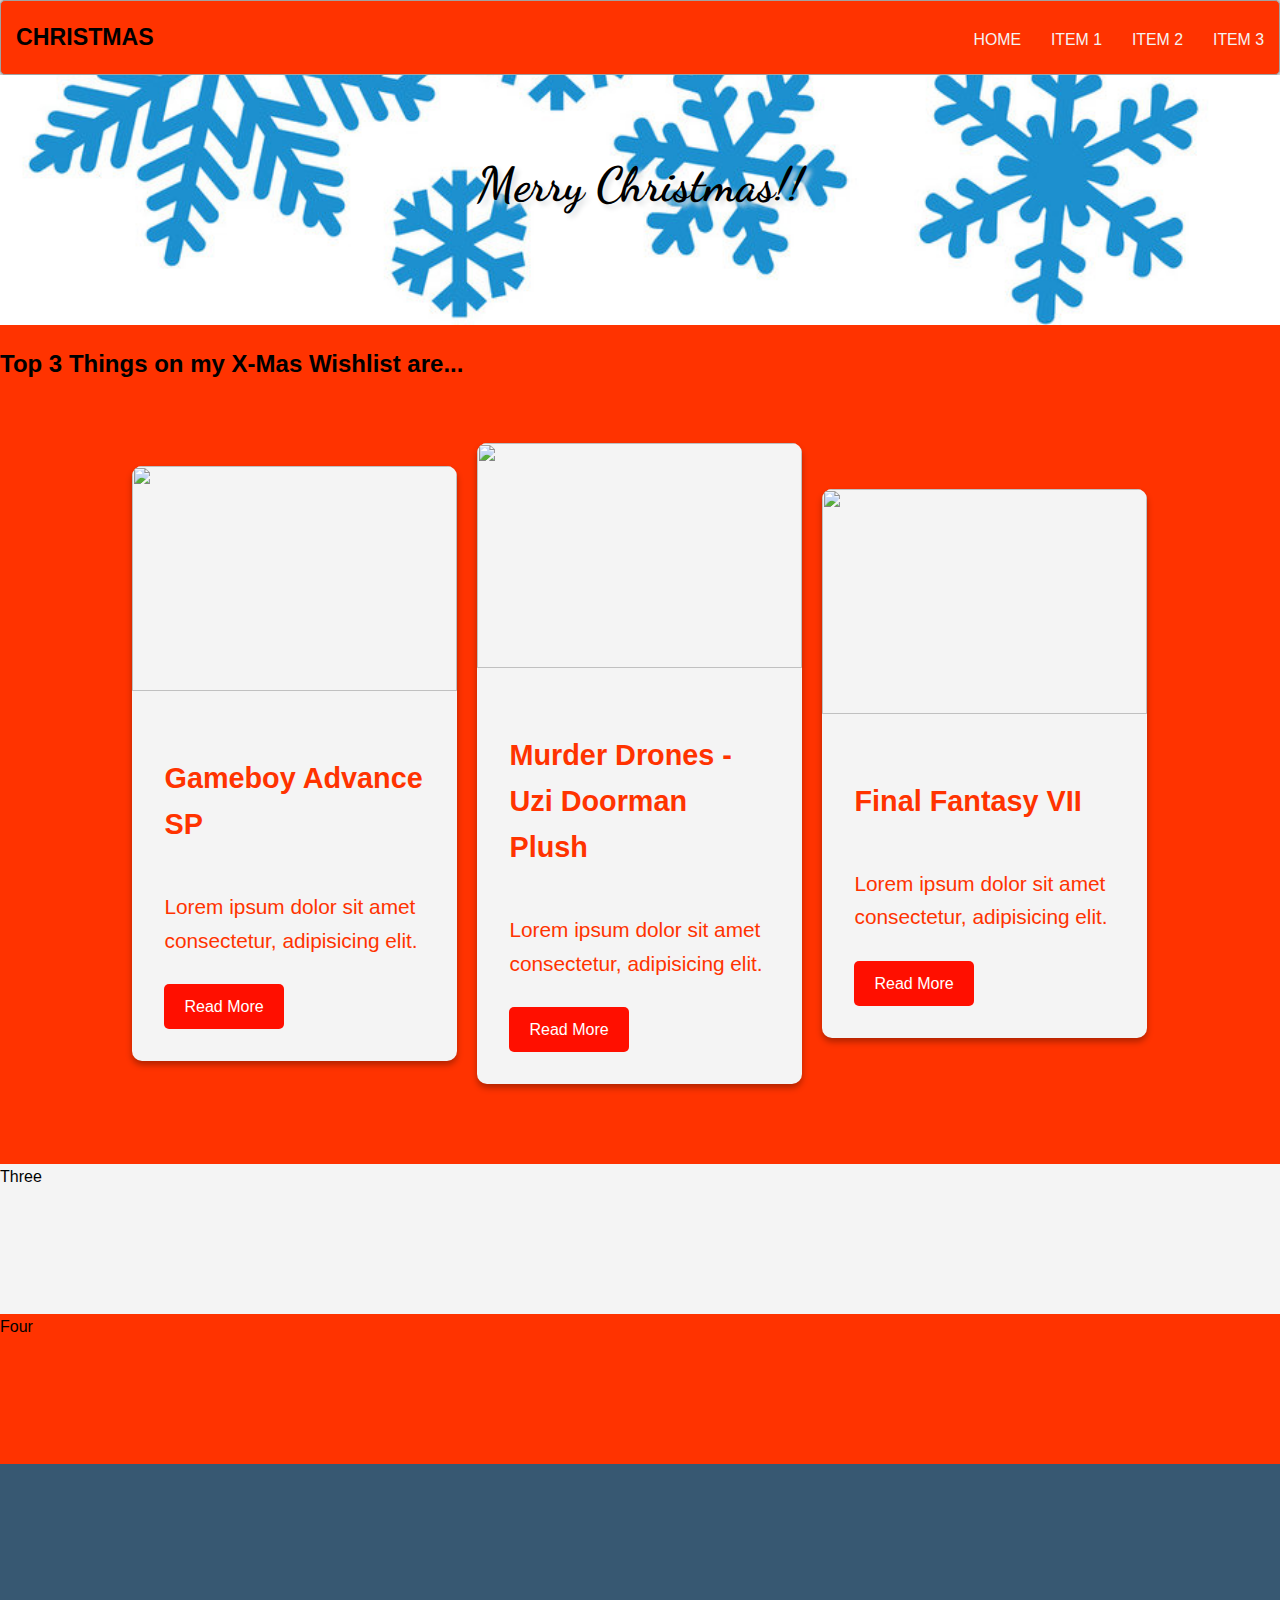
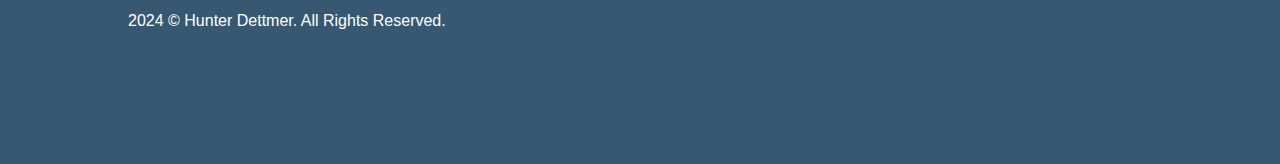
==== index.html @ 1462b070 "worked on a lot, item pages do not work yet" ====
<!DOCTYPE html>
<html lang="en">
<head>
    <meta charset="UTF-8">
    <meta name="viewport" content="width=device-width, initial-scale=1.0">
    <title>Christmas Time!</title>
    <link rel="stylesheet" href="css/styles.css">
</head>
<body>
    <header class="header">
        <h1 class="logo"><a href="#">Christmas</a></h1>
        <ul class="main-nav">
            <li>
                <a href="index.html">Home</a>
            </li>
            <li>
                <a href="itemone.html">Item 1</a>
            </li>
            <li>
                <a href="itemtwo.html">Item 2</a>
            </li>
            <li>
                <a href="itemthree.html">Item 3</a>
            </li>
        </ul>
    </header>
    <div class="container">

        <div class="one">
            <h1>Merry Christmas!!</h1>
        </div>

        <div class="two">
            
            <h2>Top 3 Things on my X-Mas Wishlist are...</h2>

            <!-- This Section holds media cards -->
             <div class="cards">
                <!-- This is a Media Card -->
                <article class="card">
                    <img src="images/" alt="">
                    <div class="card-content">
                        <h2>Gameboy Advance SP</h2>
                        <p>Lorem ipsum dolor sit amet consectetur, adipisicing elit.</p>
                        <a href="itemone.html" class="card-button">Read More</a>
                    </div>
                </article>

                <!-- This is a Media Card -->
                <article class="card">
                    <img src="images/" alt="">
                    <div class="card-content">
                        <h2>Murder Drones - Uzi Doorman Plush</h2>
                        <p>Lorem ipsum dolor sit amet consectetur, adipisicing elit.</p>
                        <a href="itemtwo.html" class="card-button">Read More</a>
                    </div>
                </article>

                <!-- This is a Media Card -->
                <article class="card">
                    <img src="images/" alt="">
                    <div class="card-content">
                        <h2>Final Fantasy VII</h2>
                        <p>Lorem ipsum dolor sit amet consectetur, adipisicing elit.</p>
                        <a href="itemthree.html" class="card-button">Read More</a>
                    </div>
                </article>
            <!-- End of Media Card Section-->
            </div>
        </div>

        <div class="three">Three</div>

        <div class="four">Four</div>

    </div>

    <footer class="pgFooter">
        <p>2024 &copy; Hunter Dettmer. All Rights Reserved.</p>
    </footer>
</body>
</html>
---- css/styles.css ----
/****** FONTS **************************/
@import url('https://fonts.googleapis.com/css2?family=Dancing+Script:wght@400..700&family=Roboto:ital,wght@0,100;0,300;0,400;0,500;0,700;0,900;1,100;1,300;1,400;1,500;1,700;1,900&display=swap');

/****************************************

font-family: "Roboto", sans-serif;
font-family: "Dancing Script", cursive;

**************************************/

* {
    box-sizing: border-box;
}

body {
    font-family: 'Montserrat', sans-serif;
    line-height: 1.6;
    margin: 0;
    min-height: 100vh;
}

ul {
    margin: 0;
    padding: 0;
    list-style: none;
}

h2, 
h3,
a {
    color: #000000
}

a {
    text-decoration: none;
}

.logo {
    margin: 0;
    font-size: 1.45em;
}

.main-nav {
    margin-top: 5px;
}

.logo a, 
.main-nav a {
    padding: 10px 15px;
    text-transform: uppercase;
    text-align: center;
    display: block;
}

.main-nav a {
    color: #f4f4f4;
    font-size: .99em;
}

.main-nav a:hover {
    color: #1c2331;
}

.header {
    padding-top: .5em;
    padding-bottom: .5em;
    border: 1px solid #a2a2a2;
    background-color: #f30;
    -webkit-box-shadow: 0px 0px 14px 0px rgba(0,0,0,0.75);
    -moz-box-shadow: 0px 0px 14px 0px rgba(0,0,0,0.75);
    box-shadow: 0px 0px 14px 0px rgba(0,0,0,0.75);
    -webkit-border-radius: 5px;
    -moz-border-radius: 5px;
    border-radius: 5px;
}

img {
    max-width: 100%;
}

/* ================================
    Media Queries
================================ */
.container {
    display: grid;
}

.one {
    min-height: 250px;
    background-image: url(../images/snowflakes.jpg);
    background-repeat: no-repeat;
    background-size: cover;
    background-position-x: center;
    background-position-y: bottom;
}

.one h1 {
    font-family: "Dancing Script", cursive;
    font-size: 3em;
    text-shadow: 4px 4px 5px #e0e2e3;
    text-align: center;
    margin-top: 1.5em;
    background-color: #fffcc;
}

.two{
    background-color: #f30;
    min-height: 150px;
}

.three{
    background-color: #f4f4f4;
    min-height: 150px;
}

.four{
    background-color: #f30;
    min-height: 150px;
}


/**** Add Card CSS Here *******/

.cards {
    display: flex;
    justify-content: center;
    align-items: center;
    margin-top: 50px;
    flex-wrap: wrap;
}

.card {
    width: 325px;
    background-color: #f4f4f4;
    color: #f30;
    border-radius: 10px;
    border-color: #f30;
    box-shadow: 0 4px 6px rgba(0,0,0,0.3);
    overflow: hidden;
    margin: 10px;
    transition: 0.5s ease;
    margin-bottom: 5em;
}

.card:hover {
    background-color: #f99990;
}

.card img {
    width: 100%;
    height: 225px;
    object-fit: cover;
}

.card-content {
    padding: 2em;
}

.card-content h2 {
    font-size: 1.8em;
    margin-bottom: 1.5em;
    color: #f30;
}

.card-content p {
    font-size: 1.3em;
    margin-bottom: 1.3em;
}

.card-button {
    display: inline-block;
    background-color: #ff0f00;
    color: #fff;
    border: none;
    padding: 10px 20px;
    border-radius: 5px;
    text-decoration: none;
    transition: 0.5s ease;
}

.card-button:hover {
    background-color: #f00000;
}

/* Tablet Media Query */

@media (min-width: 769px) {
    
    .header,
    .main-nav {
        display: flex;
    }

    .header {
        flex-direction: column;
        align-items: center;
        .header{
            width: 80%;
            margin: 0 auto;
            max-width: 1150px;
        }
    }

    .container {
        grid-template-columns: 1fr 1fr;
        grid-auto-rows: minmax(100px, auto);
    }

    .one {
        grid-column: 1 / 3;
    }

    .two {
        grid-column: 1 / 3;
    }

    .three {
        grid-column: 1 / 3;
    }

    .four {
        grid-column: 1 / 3;
    }

} /* End of Tablet Media Query */

/* Desktop Media Query *************/
@media (min-width: 1025px) {
    .header {
        flex-direction: row;
        justify-content: space-between;
    }

    .container {
        grid-template-columns: 1fr 1fr 1fr;
    }

    .one {
        grid-column: 1 / 4;
    }

    .two {
        grid-column: 1 / 4;
    }

    .three {
        grid-column: 1 / 4;
    }

    .four {
        grid-column: 1 / 4;
    }

    .five {
        grid-column: 1 / 4;
    }

    .six {
        grid-column: 1 / 4;
    }

    .seven{
        grid-column: 1 / 4;
    }
}/* End of Desktop Media Query */

.pgFooter {
    margin-top: 0;
    padding: 10%;
    background-color: #375872;
    color: white;
    height: 300px;
}
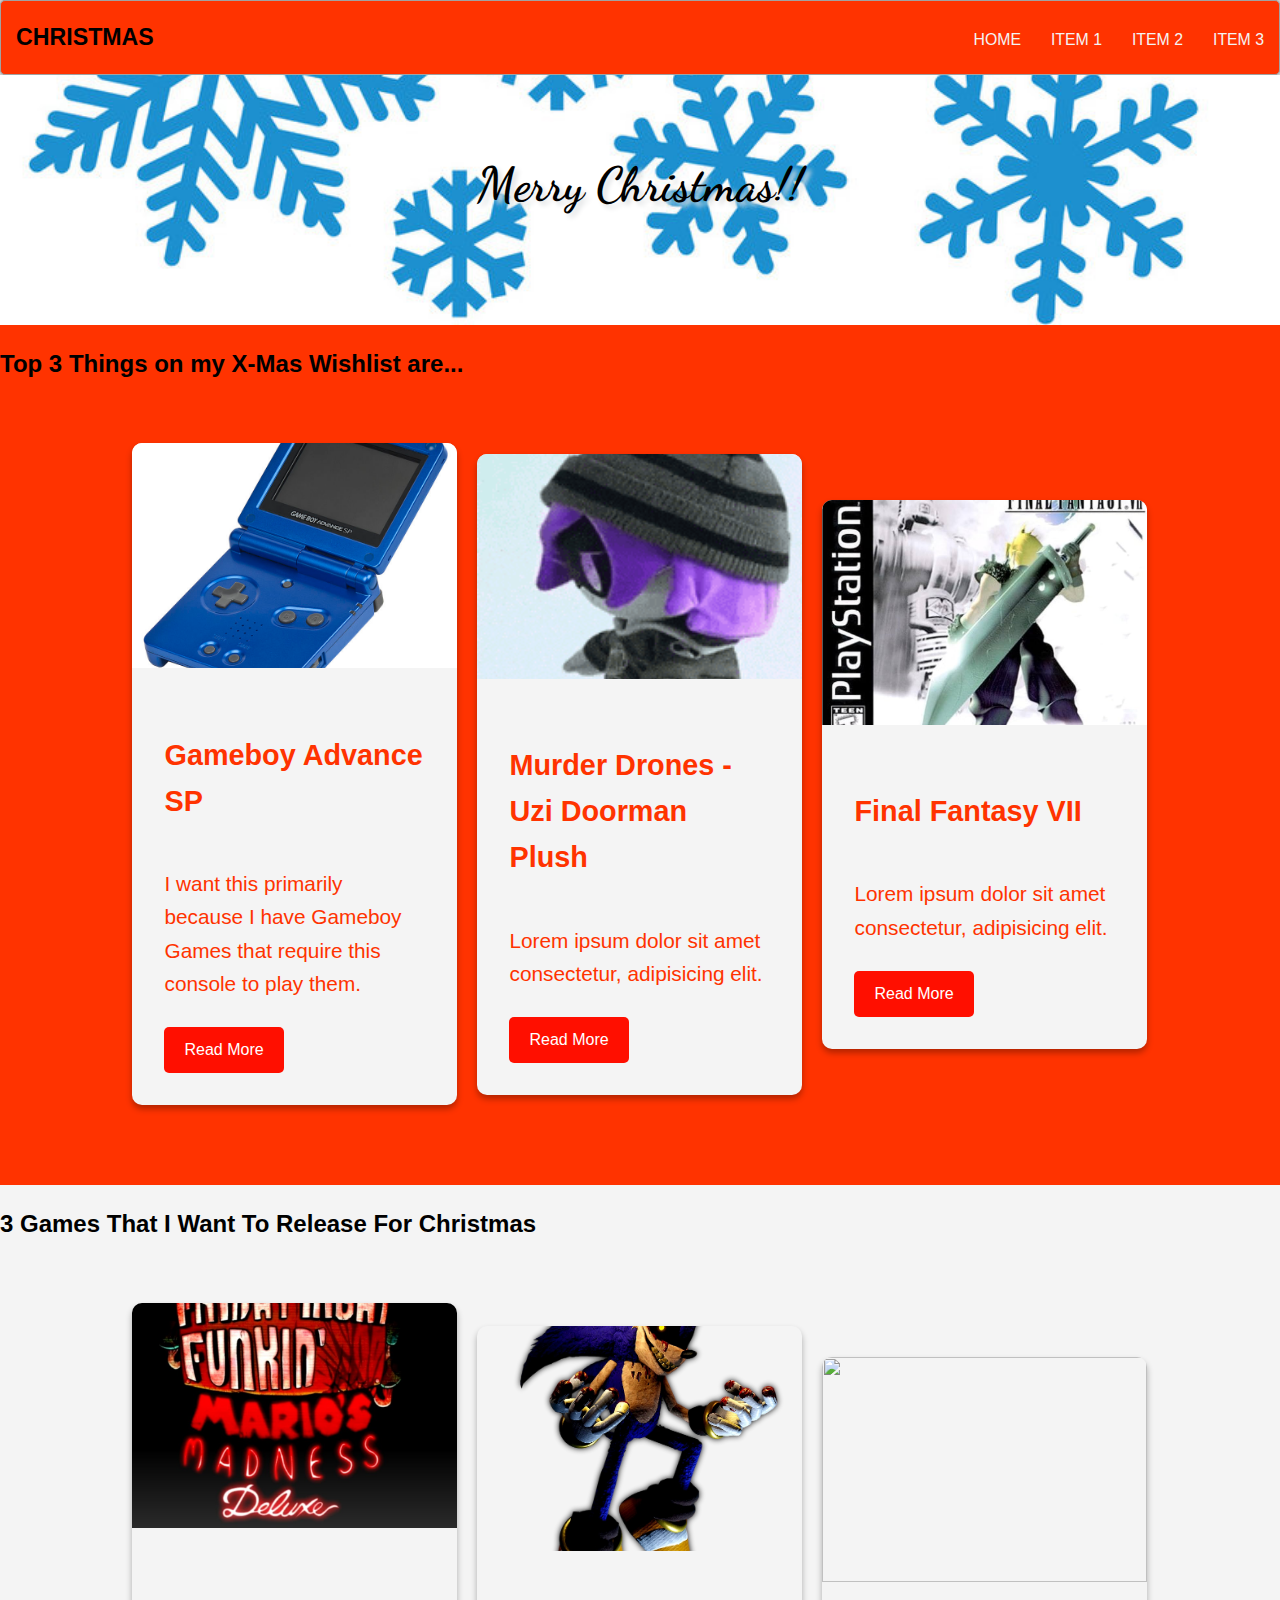
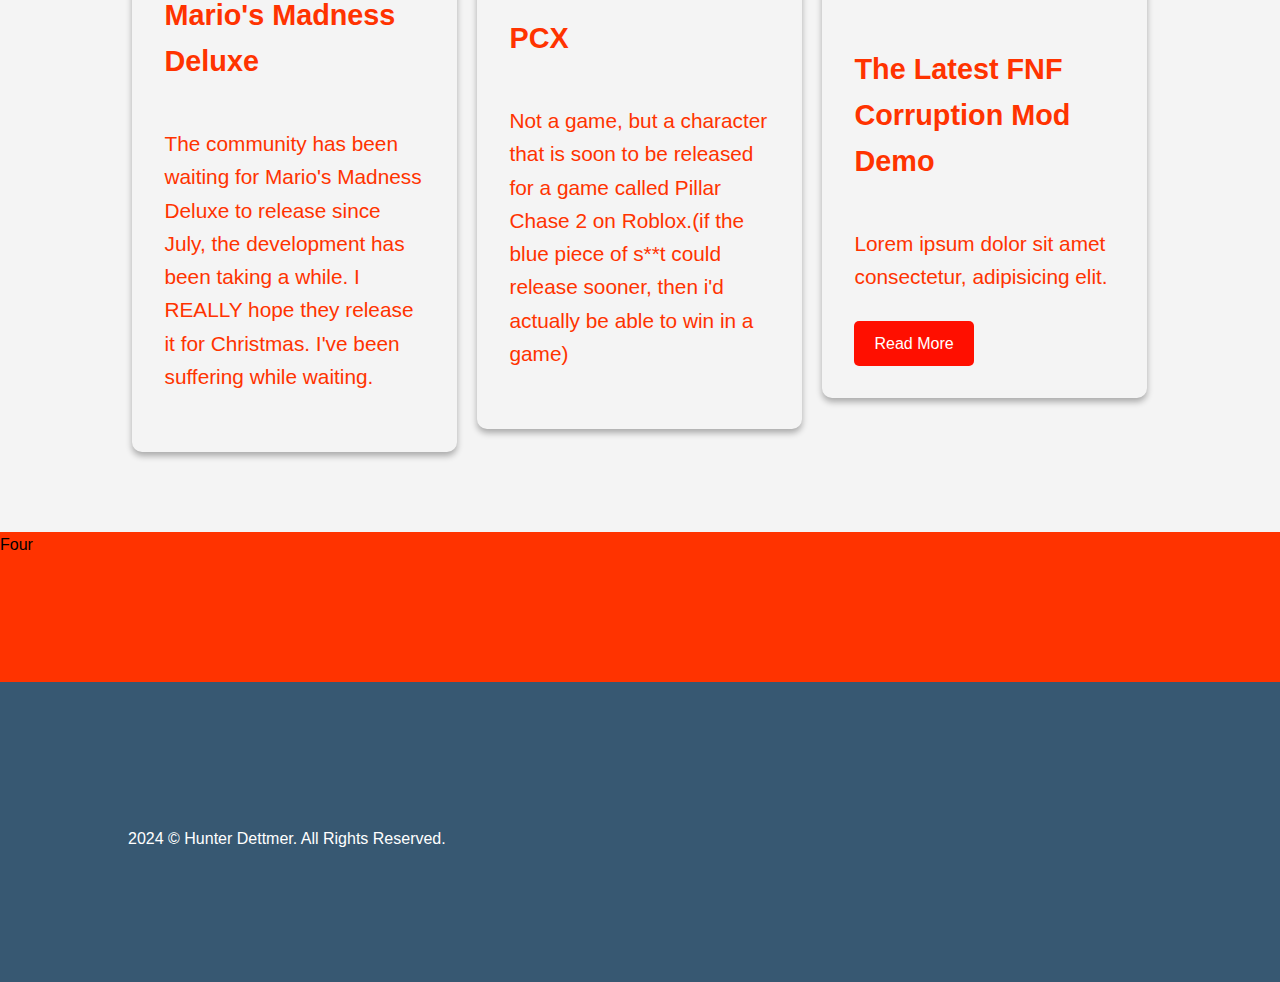
==== commit 5e201b9a: "made more progress on the html!!" ====
--- a/index.html
+++ b/index.html
@@ -38,17 +38,17 @@
              <div class="cards">
                 <!-- This is a Media Card -->
                 <article class="card">
-                    <img src="images/" alt="">
+                    <img src="images/800px-Game-Boy-Advance-SP-Mk1-Blue.jpg" alt="">
                     <div class="card-content">
                         <h2>Gameboy Advance SP</h2>
-                        <p>Lorem ipsum dolor sit amet consectetur, adipisicing elit.</p>
+                        <p>I want this primarily because I have Gameboy Games that require this console to play them.</p>
                         <a href="itemone.html" class="card-button">Read More</a>
                     </div>
                 </article>
 
                 <!-- This is a Media Card -->
                 <article class="card">
-                    <img src="images/" alt="">
+                    <img src="images/murder-drones-spin.gif" alt="">
                     <div class="card-content">
                         <h2>Murder Drones - Uzi Doorman Plush</h2>
                         <p>Lorem ipsum dolor sit amet consectetur, adipisicing elit.</p>
@@ -58,7 +58,7 @@
 
                 <!-- This is a Media Card -->
                 <article class="card">
-                    <img src="images/" alt="">
+                    <img src="images/finalfantasy.jpg" alt="">
                     <div class="card-content">
                         <h2>Final Fantasy VII</h2>
                         <p>Lorem ipsum dolor sit amet consectetur, adipisicing elit.</p>
@@ -69,7 +69,42 @@
             </div>
         </div>
 
-        <div class="three">Three</div>
+        <div class="three">
+            
+            <h2>3 Games That I Want To Release For Christmas</h2>
+
+            <!-- This Section holds media cards -->
+             <div class="cards">
+                <!-- This is a Media Card -->
+                <article class="card">
+                    <img src="images/mmdeluxe.jpg" alt="Marios Madness Deluxe Logo">
+                    <div class="card-content">
+                        <h2>Mario's Madness Deluxe</h2>
+                        <p>The community has been waiting for Mario's Madness Deluxe to release since July, the development has been taking a while. I REALLY hope they release it for Christmas. I've been suffering while waiting.</p>
+                    </div>
+                </article>
+
+                <!-- This is a Media Card -->
+                <article class="card">
+                    <img src="images/PillarXRender_3.webp" alt="PCX from Pillar Chase 2">
+                    <div class="card-content">
+                        <h2>PCX</h2>
+                        <p>Not a game, but a character that is soon to be released for a game called Pillar Chase 2 on Roblox.(if the blue piece of s**t could release sooner, then i'd actually be able to win in a game)</p>
+                    </div>
+                </article>
+
+                <!-- This is a Media Card -->
+                <article class="card">
+                    <img src="images/" alt="">
+                    <div class="card-content">
+                        <h2>The Latest FNF Corruption Mod Demo</h2>
+                        <p>Lorem ipsum dolor sit amet consectetur, adipisicing elit.</p>
+                        <a href="itemthree.html" class="card-button">Read More</a>
+                    </div>
+                </article>
+            <!-- End of Media Card Section-->
+            </div>
+        </div>
 
         <div class="four">Four</div>
 
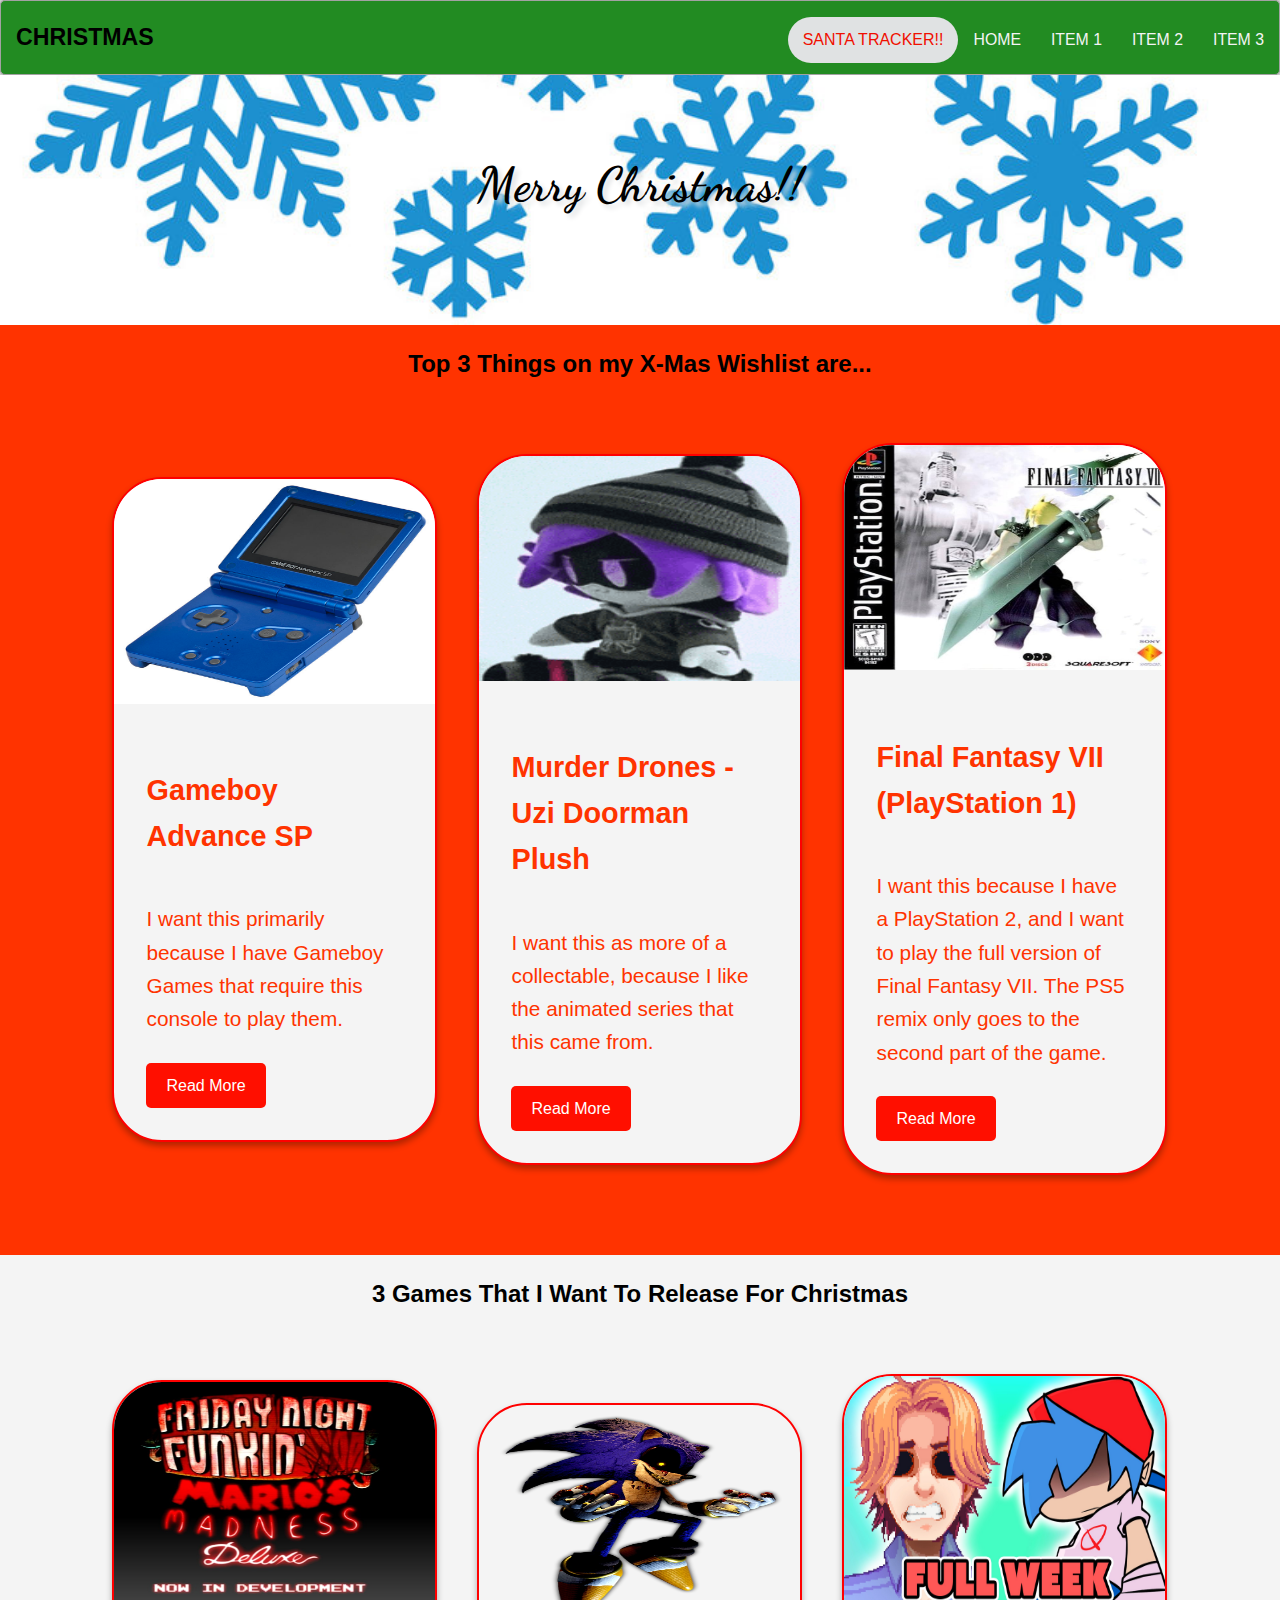
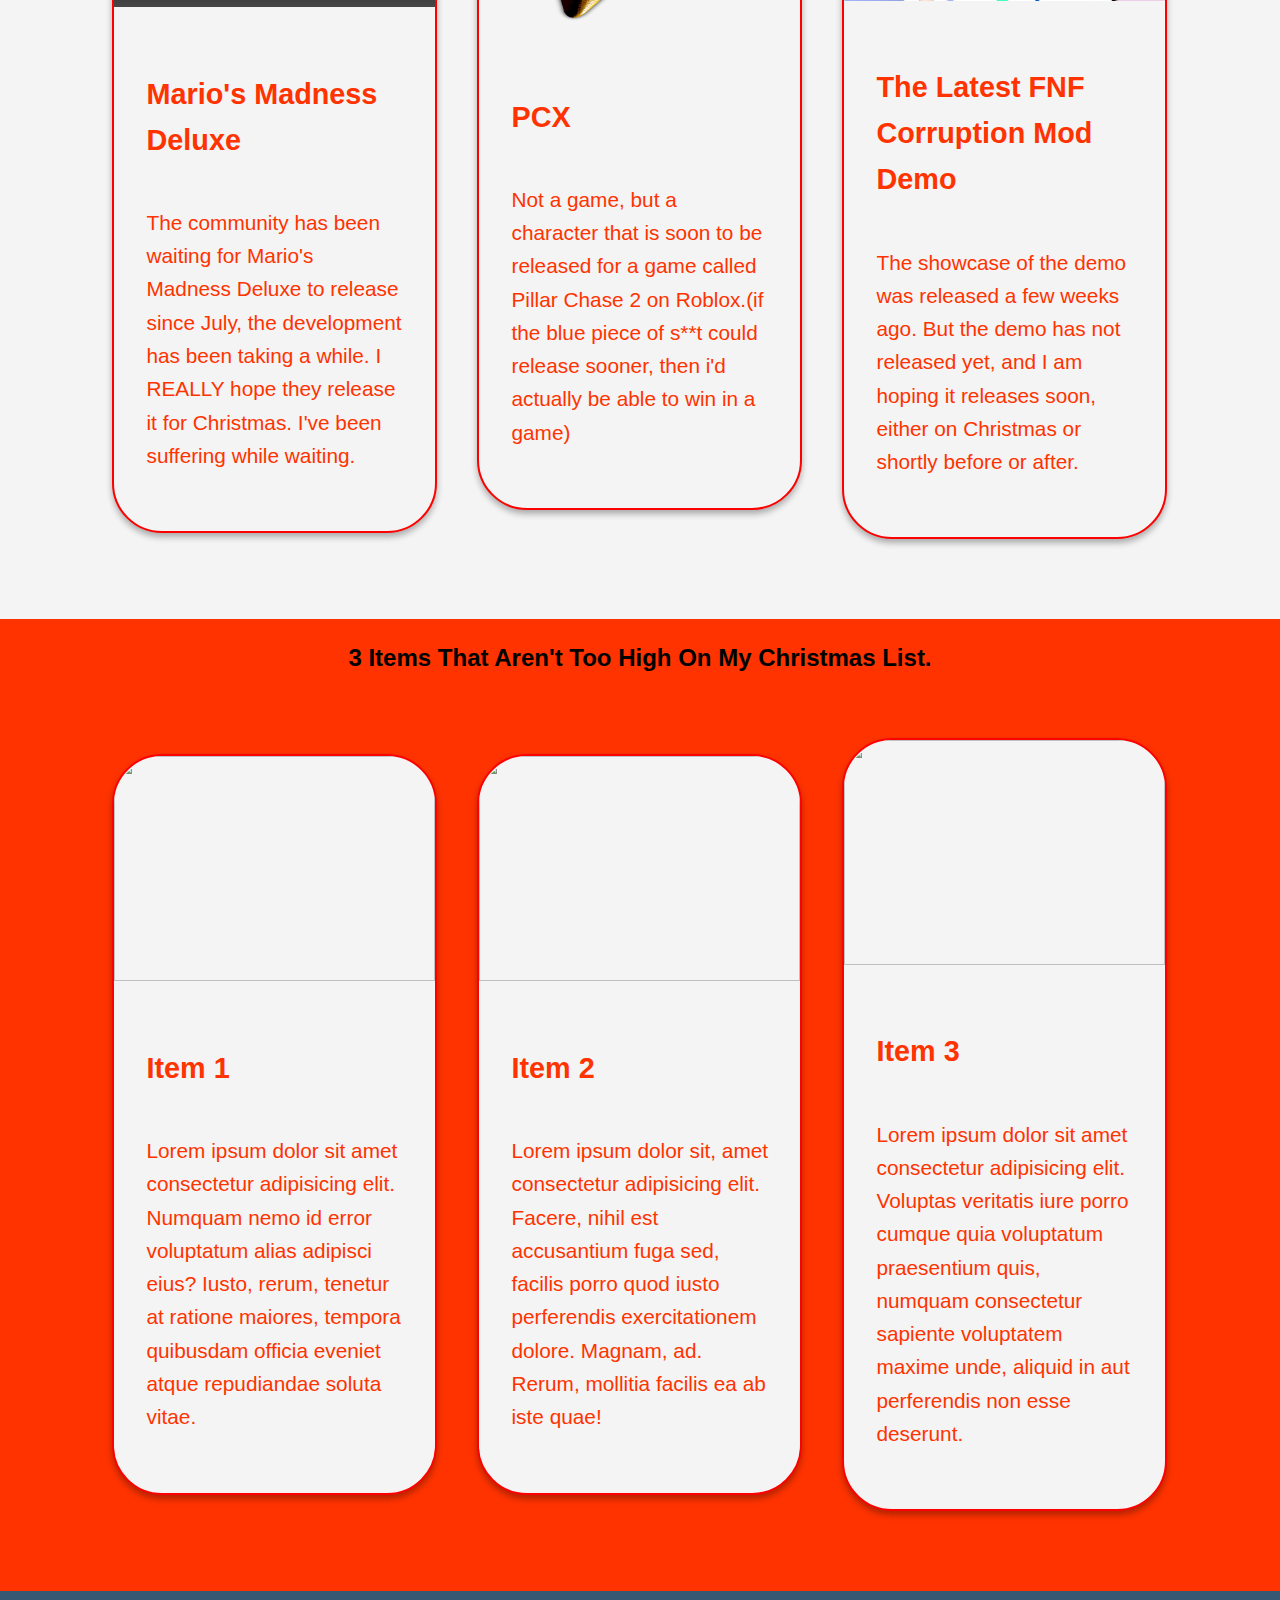
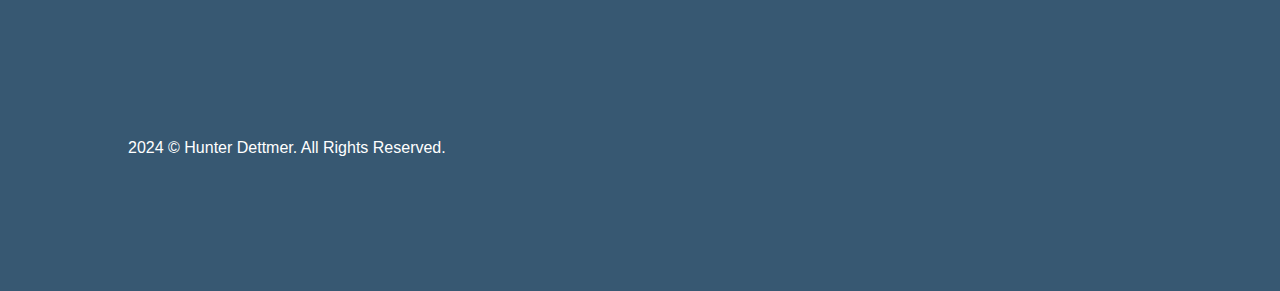
==== commit d15fa364: "almost finished the index page" ====
--- a/index.html
+++ b/index.html
@@ -10,6 +10,9 @@
     <header class="header">
         <h1 class="logo"><a href="#">Christmas</a></h1>
         <ul class="main-nav">
+            <li class="santa-nav">
+                <a href="https://santatracker.google.com/" target="_blank">Santa Tracker!!</a>
+            </li>
             <li>
                 <a href="index.html">Home</a>
             </li>
@@ -38,7 +41,7 @@
              <div class="cards">
                 <!-- This is a Media Card -->
                 <article class="card">
-                    <img src="images/800px-Game-Boy-Advance-SP-Mk1-Blue.jpg" alt="">
+                    <img src="images/800px-Game-Boy-Advance-SP-Mk1-Blue.jpg" alt="A blue Nintendo Gameboy Advance SP">
                     <div class="card-content">
                         <h2>Gameboy Advance SP</h2>
                         <p>I want this primarily because I have Gameboy Games that require this console to play them.</p>
@@ -48,10 +51,10 @@
 
                 <!-- This is a Media Card -->
                 <article class="card">
-                    <img src="images/murder-drones-spin.gif" alt="">
+                    <img src="images/murder-drones-spin.gif" alt="The Uzi Doorman Plush from Glitch Productions' Animated Series: Murder Drones">
                     <div class="card-content">
                         <h2>Murder Drones - Uzi Doorman Plush</h2>
-                        <p>Lorem ipsum dolor sit amet consectetur, adipisicing elit.</p>
+                        <p>I want this as more of a collectable, because I like the animated series that this came from.</p>
                         <a href="itemtwo.html" class="card-button">Read More</a>
                     </div>
                 </article>
@@ -60,8 +63,8 @@
                 <article class="card">
                     <img src="images/finalfantasy.jpg" alt="">
                     <div class="card-content">
-                        <h2>Final Fantasy VII</h2>
-                        <p>Lorem ipsum dolor sit amet consectetur, adipisicing elit.</p>
+                        <h2>Final Fantasy VII (PlayStation 1)</h2>
+                        <p>I want this because I have a PlayStation 2, and I want to play the full version of Final Fantasy VII. The PS5 remix only goes to the second part of the game.</p>
                         <a href="itemthree.html" class="card-button">Read More</a>
                     </div>
                 </article>
@@ -95,18 +98,51 @@
 
                 <!-- This is a Media Card -->
                 <article class="card">
-                    <img src="images/" alt="">
+                    <img src="images/corruptionnewdemo.jpeg" alt="the thumbnail for the newest fnf corruption video.">
                     <div class="card-content">
                         <h2>The Latest FNF Corruption Mod Demo</h2>
-                        <p>Lorem ipsum dolor sit amet consectetur, adipisicing elit.</p>
-                        <a href="itemthree.html" class="card-button">Read More</a>
+                        <p>The showcase of the demo was released a few weeks ago. But the demo has not released yet, and I am hoping it releases soon, either on Christmas or shortly before or after.</p>
                     </div>
                 </article>
             <!-- End of Media Card Section-->
             </div>
         </div>
 
-        <div class="four">Four</div>
+        <div class="four">
+            
+            <h2>3 Items That Aren't Too High On My Christmas List.</h2>
+
+            <!-- This Section holds media cards -->
+             <div class="cards">
+                <!-- This is a Media Card -->
+                <article class="card">
+                    <img src="images/" alt="">
+                    <div class="card-content">
+                        <h2>Item 1</h2>
+                        <p>Lorem ipsum dolor sit amet consectetur adipisicing elit. Numquam nemo id error voluptatum alias adipisci eius? Iusto, rerum, tenetur at ratione maiores, tempora quibusdam officia eveniet atque repudiandae soluta vitae.</p>
+                    </div>
+                </article>
+
+                <!-- This is a Media Card -->
+                <article class="card">
+                    <img src="images/" alt="">
+                    <div class="card-content">
+                        <h2>Item 2</h2>
+                        <p>Lorem ipsum dolor sit, amet consectetur adipisicing elit. Facere, nihil est accusantium fuga sed, facilis porro quod iusto perferendis exercitationem dolore. Magnam, ad. Rerum, mollitia facilis ea ab iste quae!</p>
+                    </div>
+                </article>
+
+                <!-- This is a Media Card -->
+                <article class="card">
+                    <img src="images/" alt="">
+                    <div class="card-content">
+                        <h2>Item 3</h2>
+                        <p>Lorem ipsum dolor sit amet consectetur adipisicing elit. Voluptas veritatis iure porro cumque quia voluptatum praesentium quis, numquam consectetur sapiente voluptatem maxime unde, aliquid in aut perferendis non esse deserunt.</p>
+                    </div>
+                </article>
+            <!-- End of Media Card Section-->
+            </div>
+        </div>
 
     </div>
 
--- a/css/styles.css
+++ b/css/styles.css
@@ -58,14 +58,26 @@
 }
 
 .main-nav a:hover {
-    color: #1c2331;
+    color: #0000ff;
+}
+
+.main-nav .santa-nav a {
+    color: #f00f00;
+    background-color: #e0e2e3;
+    border-radius: 50px;
+    font-size: 1em;
+}
+
+.main-nav .santa-nav a:hover {
+    color: #FFFF00;
+    background-color: #2dbc2d;
 }
 
 .header {
     padding-top: .5em;
     padding-bottom: .5em;
     border: 1px solid #a2a2a2;
-    background-color: #f30;
+    background-color: #228B22;
     -webkit-box-shadow: 0px 0px 14px 0px rgba(0,0,0,0.75);
     -moz-box-shadow: 0px 0px 14px 0px rgba(0,0,0,0.75);
     box-shadow: 0px 0px 14px 0px rgba(0,0,0,0.75);
@@ -103,19 +115,22 @@
     background-color: #fffcc;
 }
 
-.two{
+.two {
     background-color: #f30;
-    min-height: 150px;
+    min-height: 150px; 
+    text-align: center;
 }
 
 .three{
     background-color: #f4f4f4;
     min-height: 150px;
+    text-align: center;
 }
 
 .four{
     background-color: #f30;
     min-height: 150px;
+    text-align: center;
 }
 
 
@@ -127,17 +142,20 @@
     align-items: center;
     margin-top: 50px;
     flex-wrap: wrap;
+    text-align: left;
 }
 
 .card {
     width: 325px;
     background-color: #f4f4f4;
     color: #f30;
-    border-radius: 10px;
-    border-color: #f30;
+    border-radius: 50px;
+    border: red solid 2px;
     box-shadow: 0 4px 6px rgba(0,0,0,0.3);
     overflow: hidden;
-    margin: 10px;
+    margin-top: 10px;
+    margin-left: 20px;
+    margin-right: 20px;
     transition: 0.5s ease;
     margin-bottom: 5em;
 }
@@ -149,7 +167,7 @@
 .card img {
     width: 100%;
     height: 225px;
-    object-fit: cover;
+    object-fit: fit;
 }
 
 .card-content {
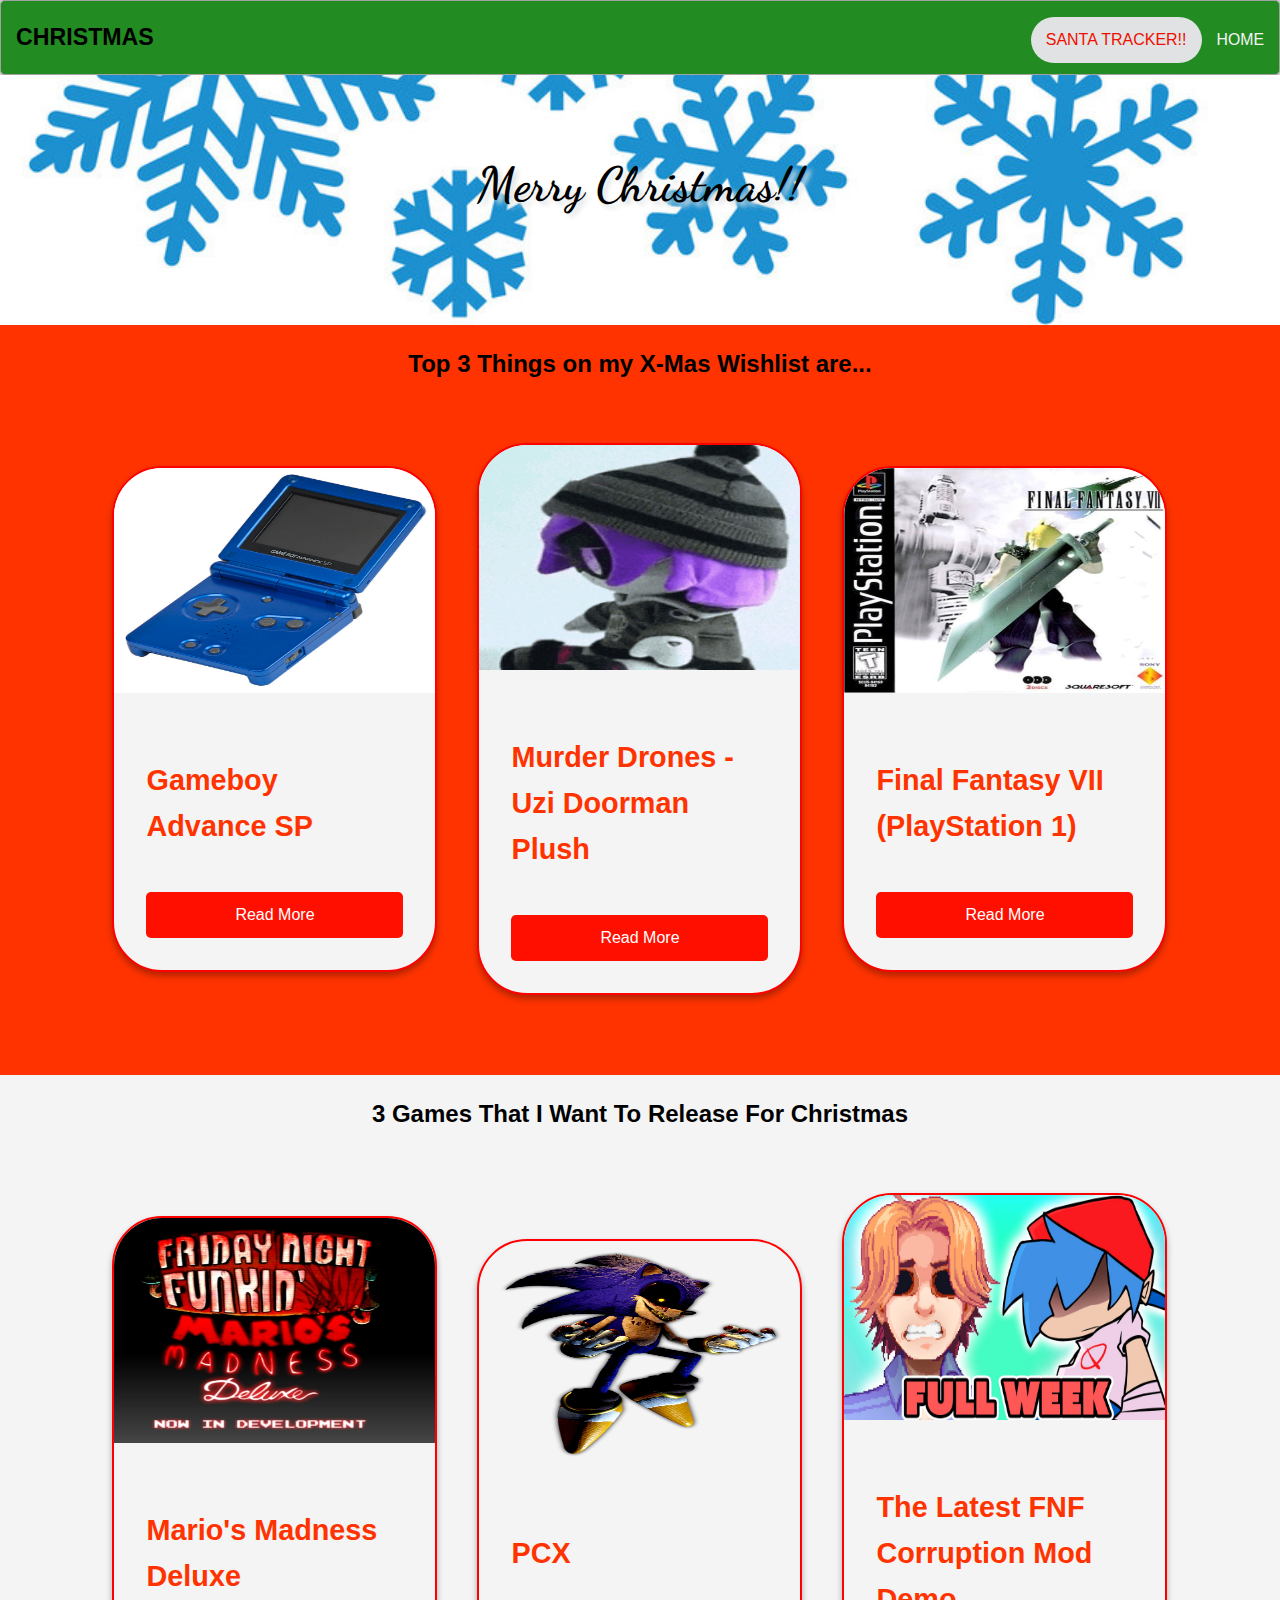
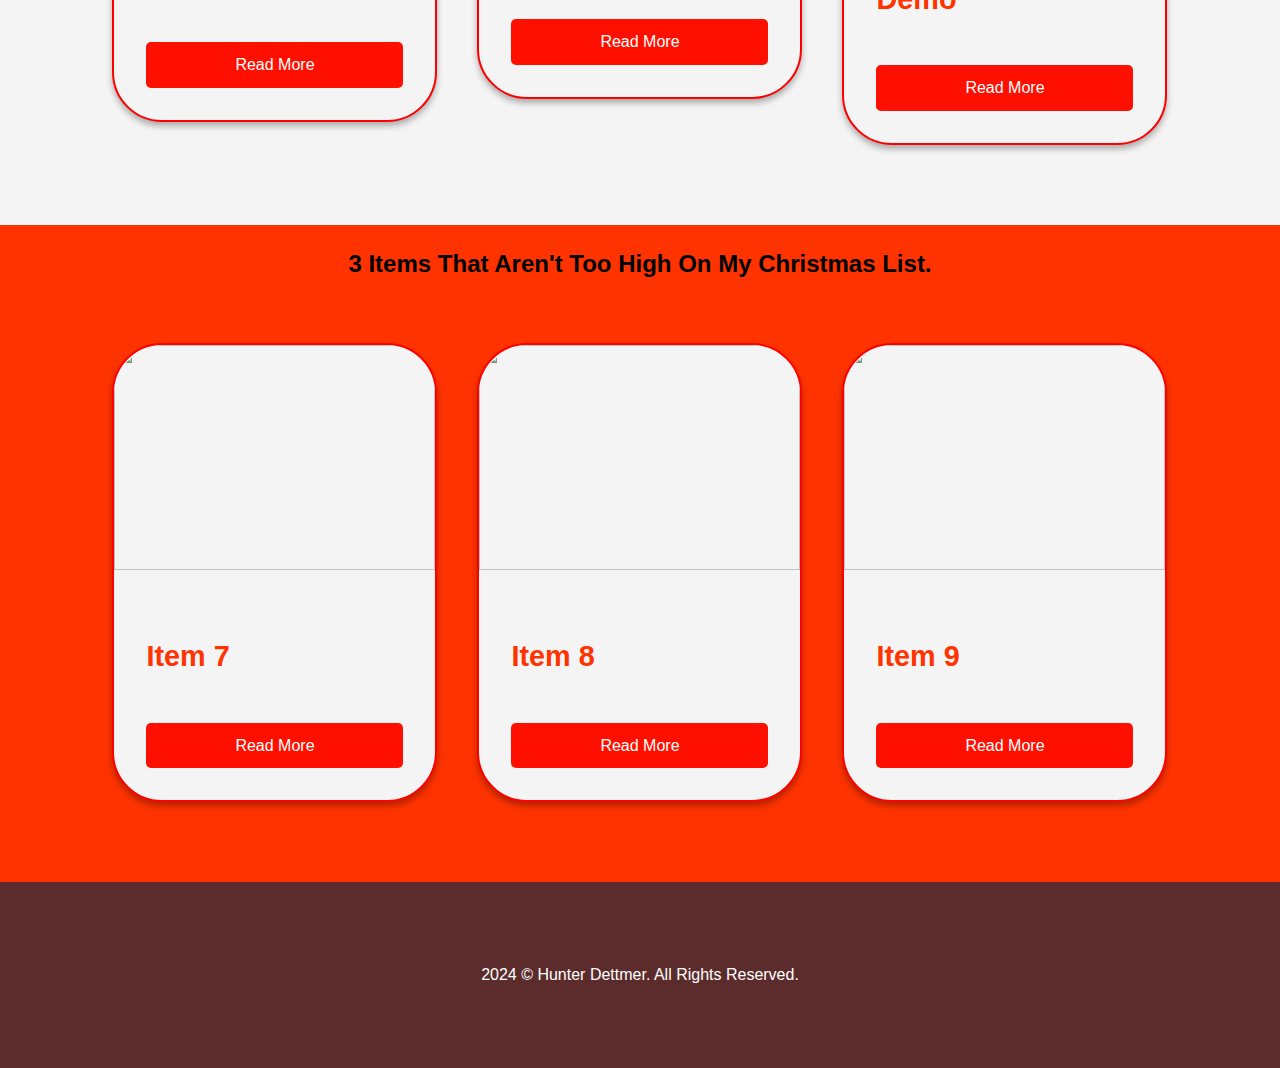
==== commit f29d8b20: "edited card stuff" ====
--- a/index.html
+++ b/index.html
@@ -15,15 +15,6 @@
             </li>
             <li>
                 <a href="index.html">Home</a>
-            </li>
-            <li>
-                <a href="itemone.html">Item 1</a>
-            </li>
-            <li>
-                <a href="itemtwo.html">Item 2</a>
-            </li>
-            <li>
-                <a href="itemthree.html">Item 3</a>
             </li>
         </ul>
     </header>
@@ -44,7 +35,6 @@
                     <img src="images/800px-Game-Boy-Advance-SP-Mk1-Blue.jpg" alt="A blue Nintendo Gameboy Advance SP">
                     <div class="card-content">
                         <h2>Gameboy Advance SP</h2>
-                        <p>I want this primarily because I have Gameboy Games that require this console to play them.</p>
                         <a href="itemone.html" class="card-button">Read More</a>
                     </div>
                 </article>
@@ -54,7 +44,6 @@
                     <img src="images/murder-drones-spin.gif" alt="The Uzi Doorman Plush from Glitch Productions' Animated Series: Murder Drones">
                     <div class="card-content">
                         <h2>Murder Drones - Uzi Doorman Plush</h2>
-                        <p>I want this as more of a collectable, because I like the animated series that this came from.</p>
                         <a href="itemtwo.html" class="card-button">Read More</a>
                     </div>
                 </article>
@@ -64,7 +53,6 @@
                     <img src="images/finalfantasy.jpg" alt="">
                     <div class="card-content">
                         <h2>Final Fantasy VII (PlayStation 1)</h2>
-                        <p>I want this because I have a PlayStation 2, and I want to play the full version of Final Fantasy VII. The PS5 remix only goes to the second part of the game.</p>
                         <a href="itemthree.html" class="card-button">Read More</a>
                     </div>
                 </article>
@@ -83,7 +71,7 @@
                     <img src="images/mmdeluxe.jpg" alt="Marios Madness Deluxe Logo">
                     <div class="card-content">
                         <h2>Mario's Madness Deluxe</h2>
-                        <p>The community has been waiting for Mario's Madness Deluxe to release since July, the development has been taking a while. I REALLY hope they release it for Christmas. I've been suffering while waiting.</p>
+                        <a href="itemfour.html" class="card-button">Read More</a>
                     </div>
                 </article>
 
@@ -92,7 +80,7 @@
                     <img src="images/PillarXRender_3.webp" alt="PCX from Pillar Chase 2">
                     <div class="card-content">
                         <h2>PCX</h2>
-                        <p>Not a game, but a character that is soon to be released for a game called Pillar Chase 2 on Roblox.(if the blue piece of s**t could release sooner, then i'd actually be able to win in a game)</p>
+                        <a href="itemfive.html" class="card-button">Read More</a>
                     </div>
                 </article>
 
@@ -101,7 +89,7 @@
                     <img src="images/corruptionnewdemo.jpeg" alt="the thumbnail for the newest fnf corruption video.">
                     <div class="card-content">
                         <h2>The Latest FNF Corruption Mod Demo</h2>
-                        <p>The showcase of the demo was released a few weeks ago. But the demo has not released yet, and I am hoping it releases soon, either on Christmas or shortly before or after.</p>
+                        <a href="itemsix.html" class="card-button">Read More</a>
                     </div>
                 </article>
             <!-- End of Media Card Section-->
@@ -118,8 +106,8 @@
                 <article class="card">
                     <img src="images/" alt="">
                     <div class="card-content">
-                        <h2>Item 1</h2>
-                        <p>Lorem ipsum dolor sit amet consectetur adipisicing elit. Numquam nemo id error voluptatum alias adipisci eius? Iusto, rerum, tenetur at ratione maiores, tempora quibusdam officia eveniet atque repudiandae soluta vitae.</p>
+                        <h2>Item 7</h2>
+                        <a href="itemseven.html" class="card-button">Read More</a>
                     </div>
                 </article>
 
@@ -127,8 +115,8 @@
                 <article class="card">
                     <img src="images/" alt="">
                     <div class="card-content">
-                        <h2>Item 2</h2>
-                        <p>Lorem ipsum dolor sit, amet consectetur adipisicing elit. Facere, nihil est accusantium fuga sed, facilis porro quod iusto perferendis exercitationem dolore. Magnam, ad. Rerum, mollitia facilis ea ab iste quae!</p>
+                        <h2>Item 8</h2>
+                        <a href="itemeight.html" class="card-button">Read More</a>
                     </div>
                 </article>
 
@@ -136,14 +124,13 @@
                 <article class="card">
                     <img src="images/" alt="">
                     <div class="card-content">
-                        <h2>Item 3</h2>
-                        <p>Lorem ipsum dolor sit amet consectetur adipisicing elit. Voluptas veritatis iure porro cumque quia voluptatum praesentium quis, numquam consectetur sapiente voluptatem maxime unde, aliquid in aut perferendis non esse deserunt.</p>
+                        <h2>Item 9</h2>
+                        <a href="itemnine.html" class="card-button">Read More</a>
                     </div>
                 </article>
             <!-- End of Media Card Section-->
             </div>
         </div>
-
     </div>
 
     <footer class="pgFooter">
--- a/css/styles.css
+++ b/css/styles.css
@@ -148,7 +148,6 @@
 .card {
     width: 325px;
     background-color: #f4f4f4;
-    color: #f30;
     border-radius: 50px;
     border: red solid 2px;
     box-shadow: 0 4px 6px rgba(0,0,0,0.3);
@@ -186,7 +185,8 @@
 }
 
 .card-button {
-    display: inline-block;
+    display: block;
+    text-align: center;
     background-color: #ff0f00;
     color: #fff;
     border: none;
@@ -283,9 +283,9 @@
 }/* End of Desktop Media Query */
 
 .pgFooter {
+    text-align: center;
     margin-top: 0;
-    padding: 10%;
-    background-color: #375872;
+    padding: 5%;
+    background-color: #5C2B2B;
     color: white;
-    height: 300px;
 }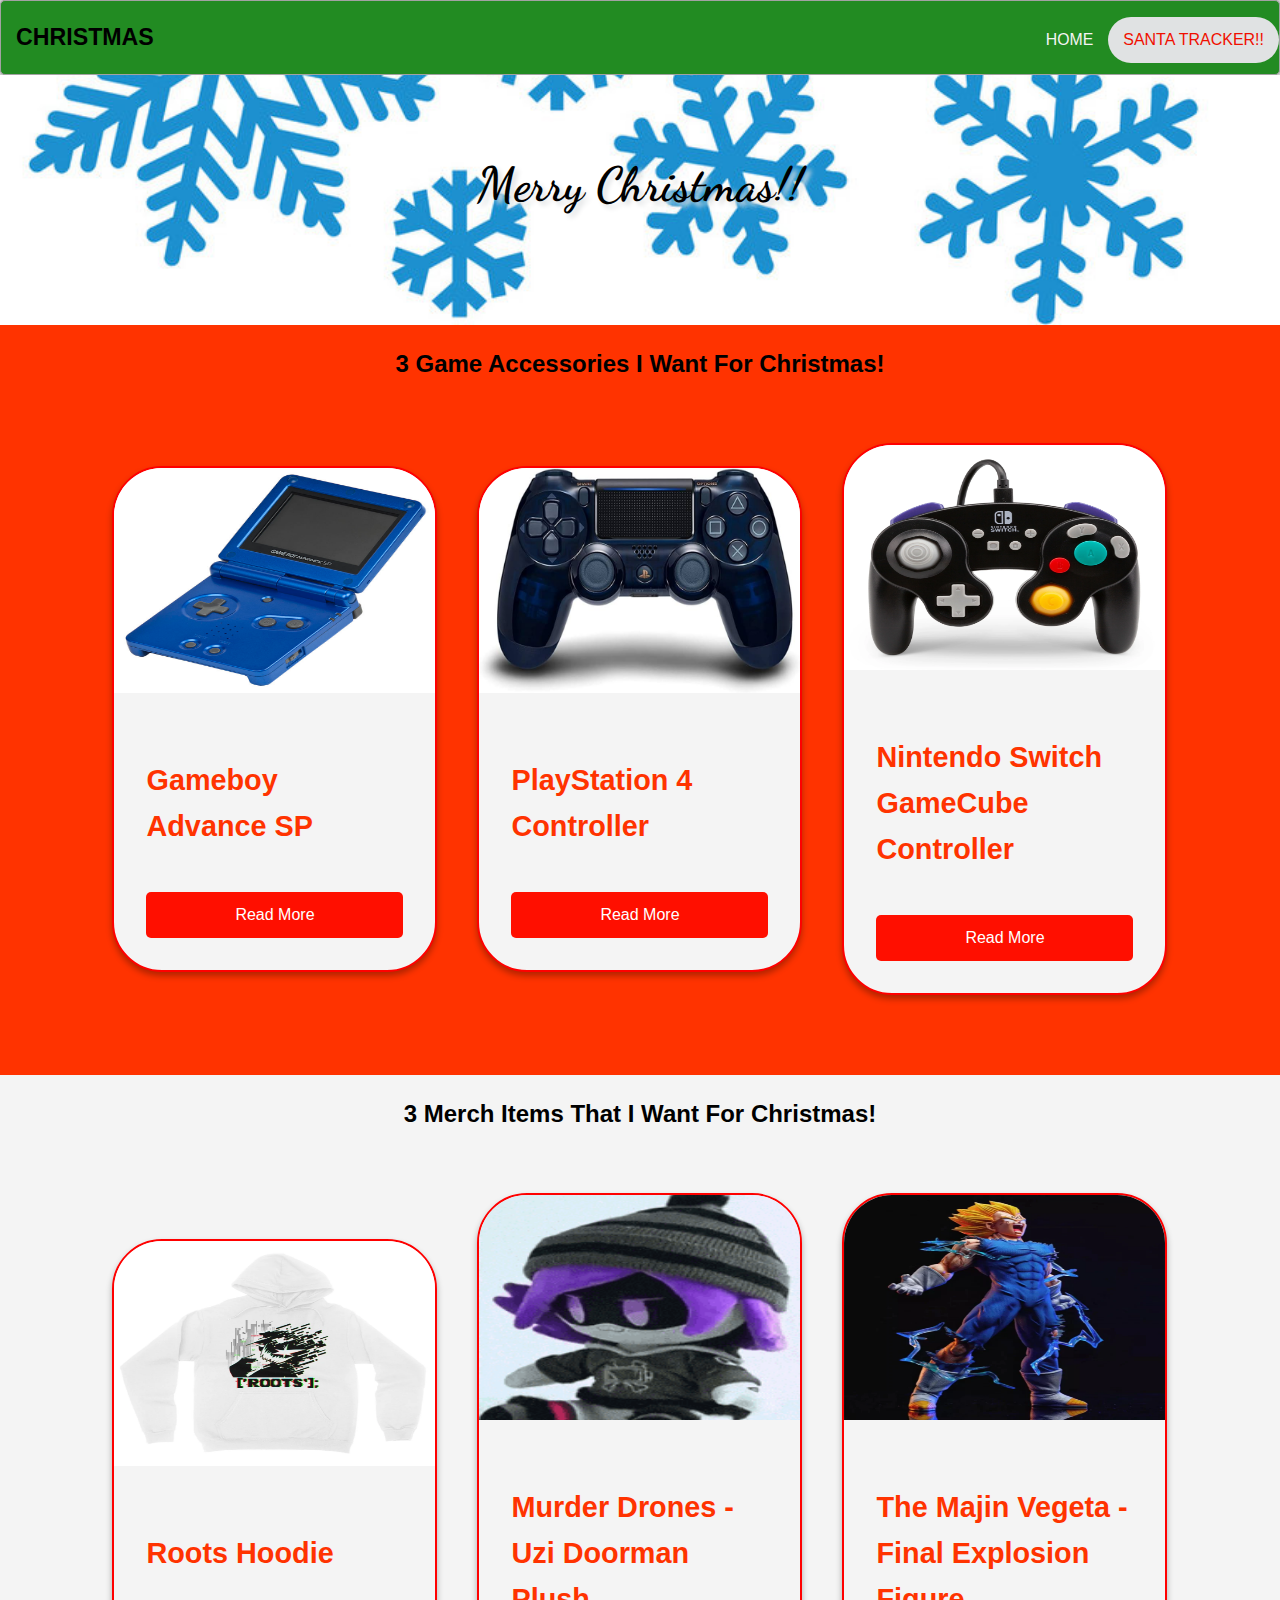
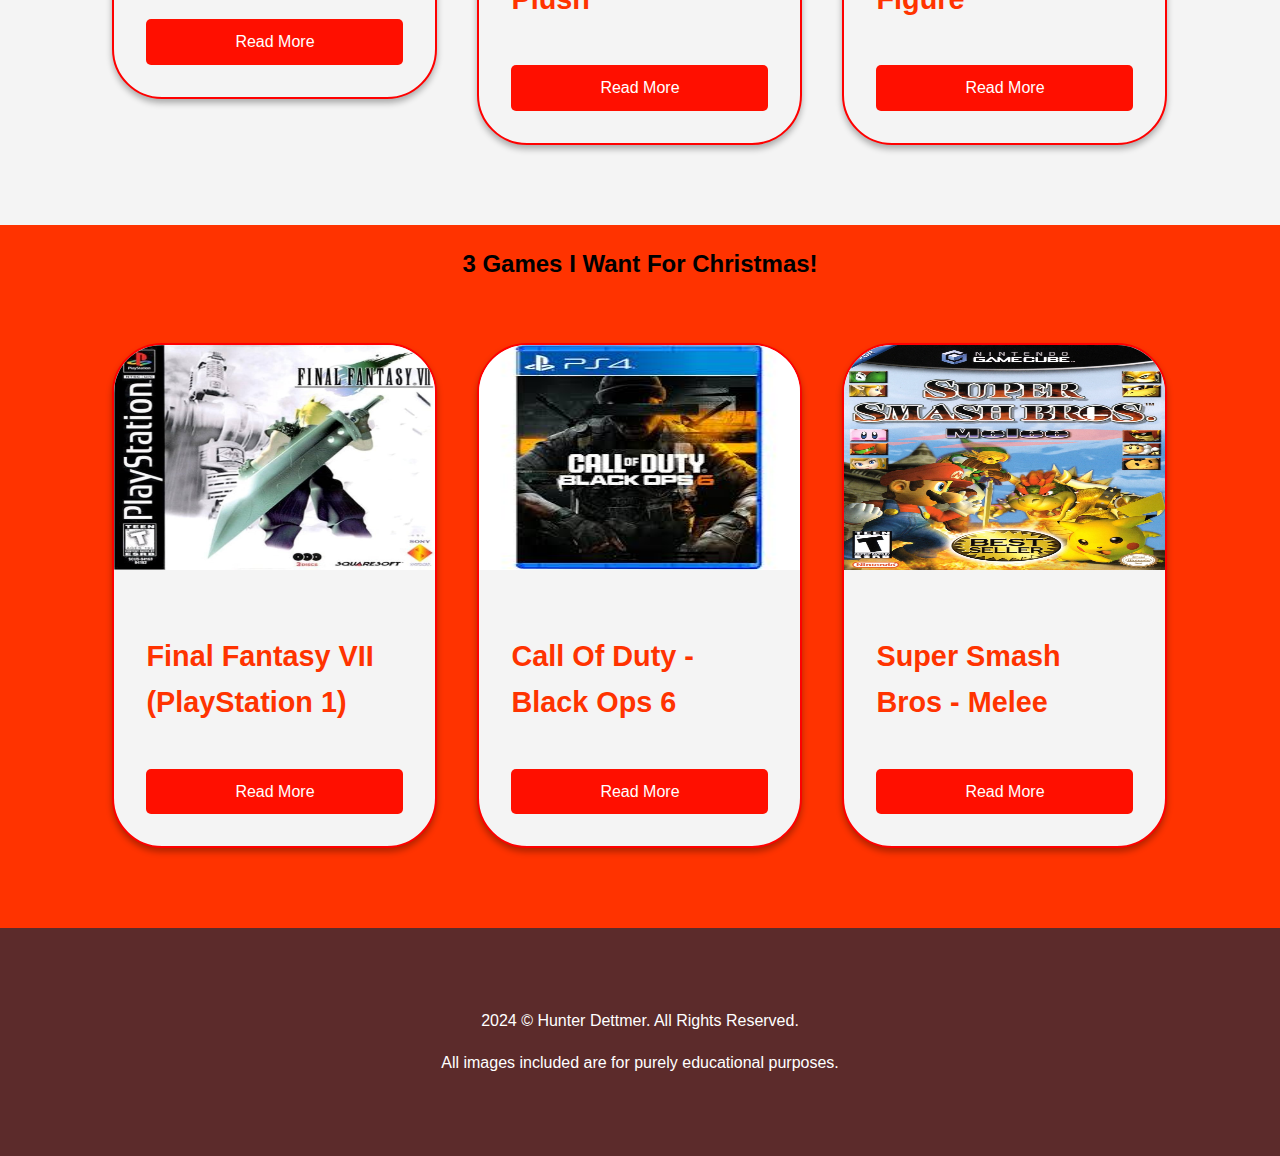
==== commit f4b80af4: "finished index page, started item pages" ====
--- a/index.html
+++ b/index.html
@@ -8,13 +8,13 @@
 </head>
 <body>
     <header class="header">
-        <h1 class="logo"><a href="#">Christmas</a></h1>
+        <h1 class="logo"><a href="index.html">Christmas</a></h1>
         <ul class="main-nav">
+            <li>
+                <a href="index.html">Home</a>
+            </li>
             <li class="santa-nav">
                 <a href="https://santatracker.google.com/" target="_blank">Santa Tracker!!</a>
-            </li>
-            <li>
-                <a href="index.html">Home</a>
             </li>
         </ul>
     </header>
@@ -26,7 +26,7 @@
 
         <div class="two">
             
-            <h2>Top 3 Things on my X-Mas Wishlist are...</h2>
+            <h2>3 Game Accessories I Want For Christmas!</h2>
 
             <!-- This Section holds media cards -->
              <div class="cards">
@@ -41,18 +41,18 @@
 
                 <!-- This is a Media Card -->
                 <article class="card">
-                    <img src="images/murder-drones-spin.gif" alt="The Uzi Doorman Plush from Glitch Productions' Animated Series: Murder Drones">
+                    <img src="images/playstation4controller.jpg" alt="a PlayStation 4 controller">
                     <div class="card-content">
-                        <h2>Murder Drones - Uzi Doorman Plush</h2>
+                        <h2>PlayStation 4 Controller</h2>
                         <a href="itemtwo.html" class="card-button">Read More</a>
                     </div>
                 </article>
 
                 <!-- This is a Media Card -->
                 <article class="card">
-                    <img src="images/finalfantasy.jpg" alt="">
+                    <img src="images/nintendoSwitchGameCubeController.webp" alt="">
                     <div class="card-content">
-                        <h2>Final Fantasy VII (PlayStation 1)</h2>
+                        <h2>Nintendo Switch GameCube Controller</h2>
                         <a href="itemthree.html" class="card-button">Read More</a>
                     </div>
                 </article>
@@ -62,33 +62,33 @@
 
         <div class="three">
             
-            <h2>3 Games That I Want To Release For Christmas</h2>
+            <h2>3 Merch Items That I Want For Christmas!</h2>
 
             <!-- This Section holds media cards -->
              <div class="cards">
                 <!-- This is a Media Card -->
                 <article class="card">
-                    <img src="images/mmdeluxe.jpg" alt="Marios Madness Deluxe Logo">
+                    <img src="images/roots_hoodie.webp" alt="the Roots hoodie made by PhantomFear">
                     <div class="card-content">
-                        <h2>Mario's Madness Deluxe</h2>
+                        <h2>Roots Hoodie</h2>
                         <a href="itemfour.html" class="card-button">Read More</a>
                     </div>
                 </article>
 
                 <!-- This is a Media Card -->
                 <article class="card">
-                    <img src="images/PillarXRender_3.webp" alt="PCX from Pillar Chase 2">
+                    <img src="images/murder-drones-spin.gif" alt="The Uzi Doorman Plush from Glitch Productions' Animated Series: Murder Drones">
                     <div class="card-content">
-                        <h2>PCX</h2>
+                        <h2>Murder Drones - Uzi Doorman Plush</h2>
                         <a href="itemfive.html" class="card-button">Read More</a>
                     </div>
                 </article>
 
                 <!-- This is a Media Card -->
                 <article class="card">
-                    <img src="images/corruptionnewdemo.jpeg" alt="the thumbnail for the newest fnf corruption video.">
+                    <img src="images/majin_vegetaFinalExplosion.webp" alt="a figure of Majin Vegeta hitting is popular, 'self destruct' pose.">
                     <div class="card-content">
-                        <h2>The Latest FNF Corruption Mod Demo</h2>
+                        <h2>The Majin Vegeta - Final Explosion Figure</h2>
                         <a href="itemsix.html" class="card-button">Read More</a>
                     </div>
                 </article>
@@ -98,33 +98,33 @@
 
         <div class="four">
             
-            <h2>3 Items That Aren't Too High On My Christmas List.</h2>
+            <h2>3 Games I Want For Christmas!</h2>
 
             <!-- This Section holds media cards -->
              <div class="cards">
                 <!-- This is a Media Card -->
                 <article class="card">
-                    <img src="images/" alt="">
+                    <img src="images/finalfantasy.jpg" alt="the cover for Final Fantasy VII for the PlayStation 1">
                     <div class="card-content">
-                        <h2>Item 7</h2>
+                        <h2>Final Fantasy VII (PlayStation 1)</h2>
                         <a href="itemseven.html" class="card-button">Read More</a>
                     </div>
                 </article>
 
                 <!-- This is a Media Card -->
                 <article class="card">
-                    <img src="images/" alt="">
+                    <img src="images/blackops6.jpeg" alt="the game cover for COD BO6">
                     <div class="card-content">
-                        <h2>Item 8</h2>
+                        <h2>Call Of Duty - Black Ops 6</h2>
                         <a href="itemeight.html" class="card-button">Read More</a>
                     </div>
                 </article>
 
                 <!-- This is a Media Card -->
                 <article class="card">
-                    <img src="images/" alt="">
+                    <img src="images/ssbm.webp" alt="the game cover for SSB Melee">
                     <div class="card-content">
-                        <h2>Item 9</h2>
+                        <h2>Super Smash Bros - Melee</h2>
                         <a href="itemnine.html" class="card-button">Read More</a>
                     </div>
                 </article>
@@ -135,6 +135,7 @@
 
     <footer class="pgFooter">
         <p>2024 &copy; Hunter Dettmer. All Rights Reserved.</p>
+        <p>All images included are for purely educational purposes.</p>
     </footer>
 </body>
 </html>--- a/css/styles.css
+++ b/css/styles.css
@@ -121,18 +121,22 @@
     text-align: center;
 }
 
-.three{
+.three {
     background-color: #f4f4f4;
     min-height: 150px;
     text-align: center;
 }
 
-.four{
+.four {
     background-color: #f30;
     min-height: 150px;
     text-align: center;
 }
 
+.hero-one {
+    width: 750px;
+    display: flex;
+}
 
 /**** Add Card CSS Here *******/
 
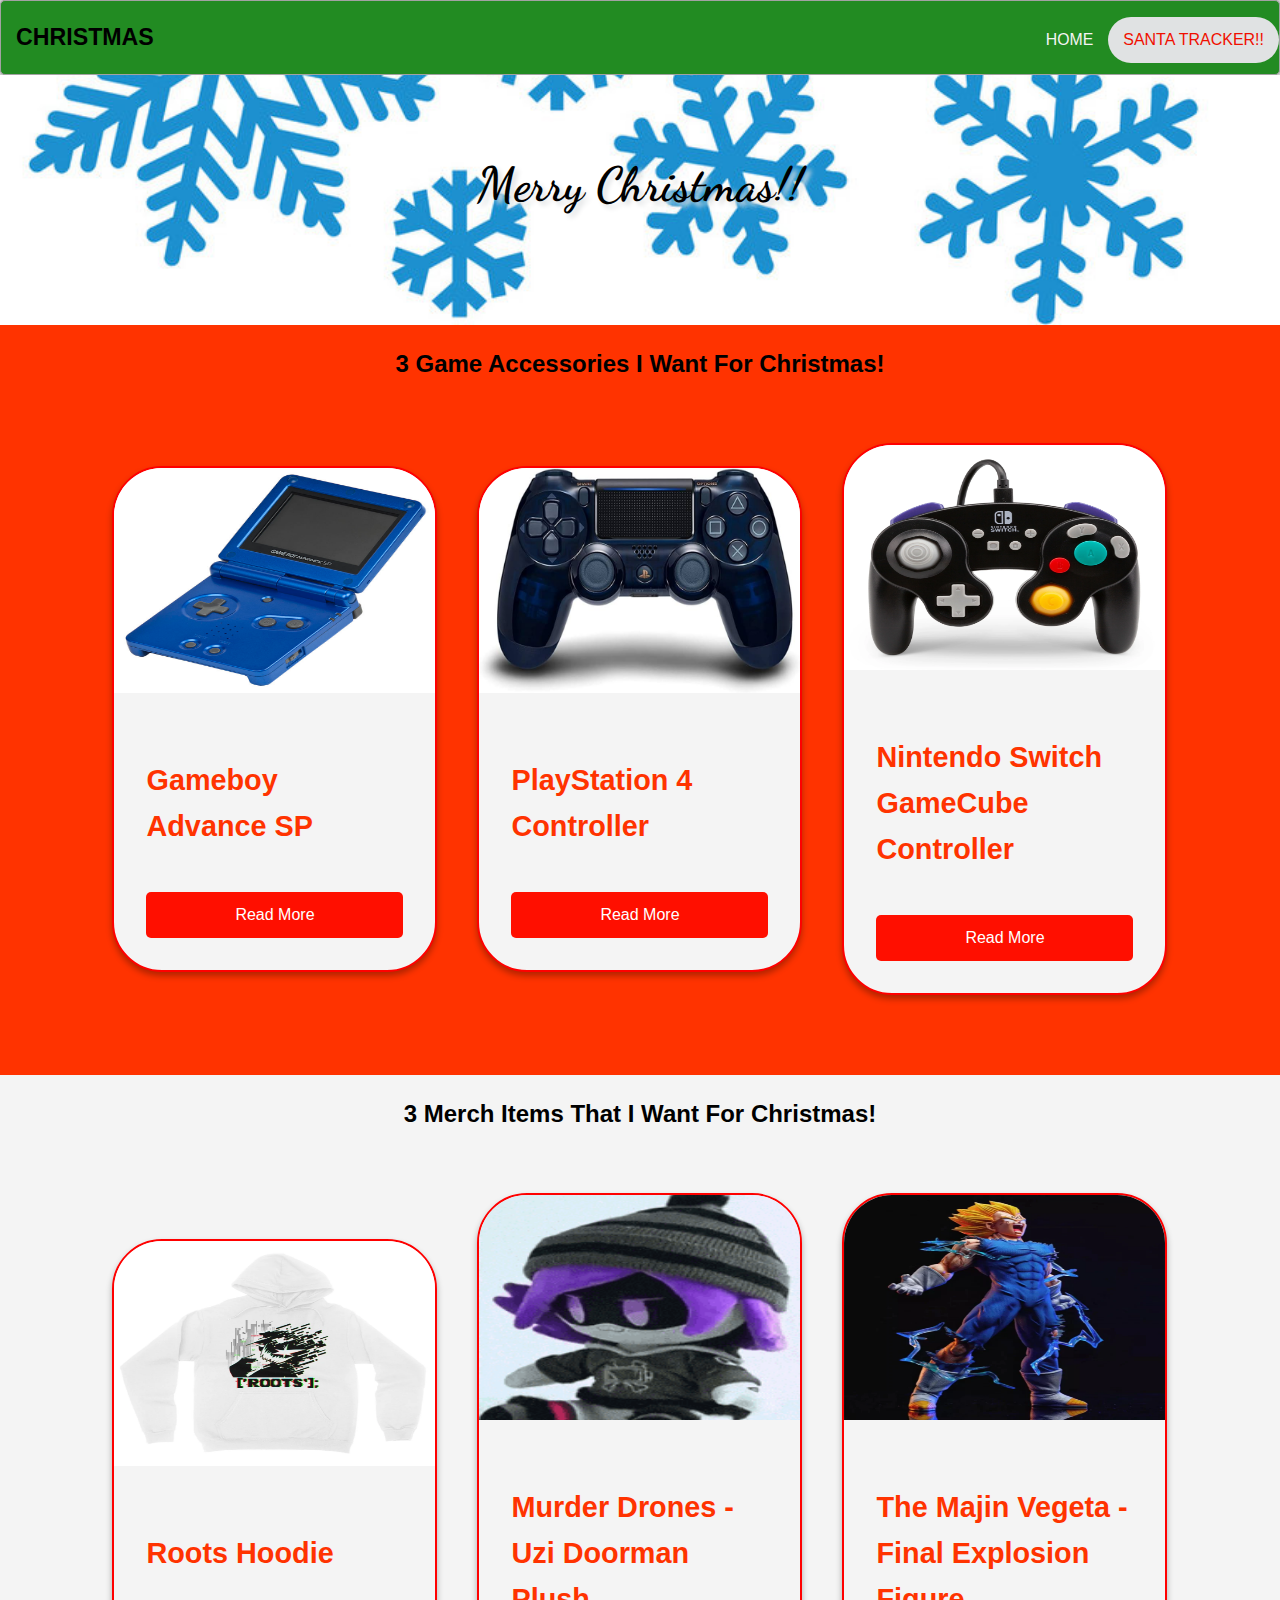
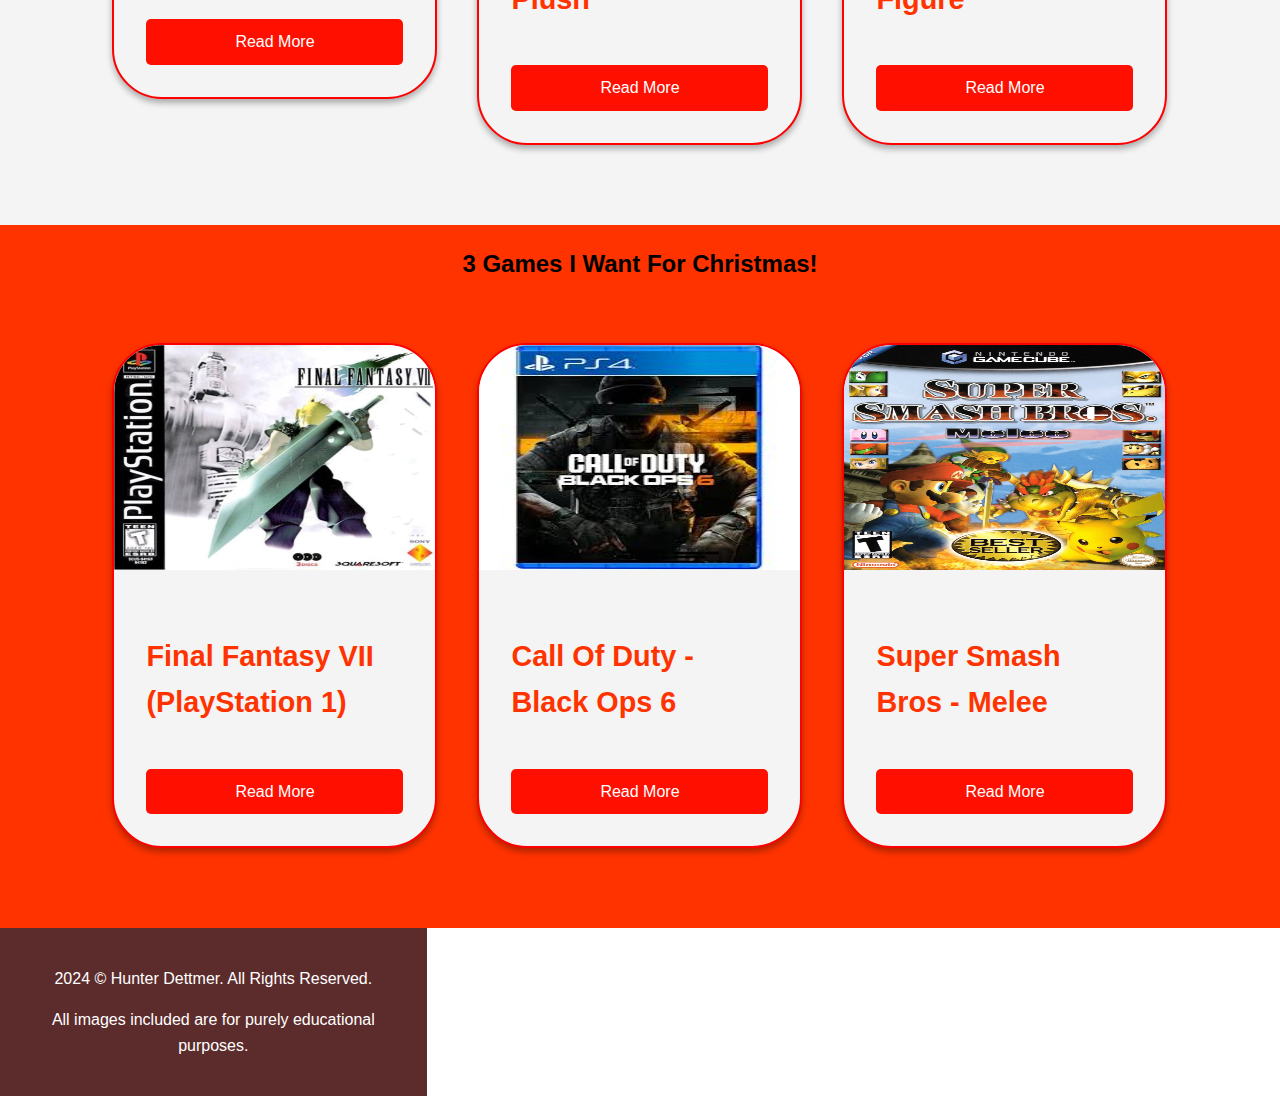
==== commit 59f34a72: "item pages almost done!!" ====
--- a/index.html
+++ b/index.html
@@ -131,11 +131,10 @@
             <!-- End of Media Card Section-->
             </div>
         </div>
+        <footer class="pgFooter">
+            <p>2024 &copy; Hunter Dettmer. All Rights Reserved.</p>
+            <p>All images included are for purely educational purposes.</p>
+        </footer>
     </div>
-
-    <footer class="pgFooter">
-        <p>2024 &copy; Hunter Dettmer. All Rights Reserved.</p>
-        <p>All images included are for purely educational purposes.</p>
-    </footer>
 </body>
 </html>--- a/css/styles.css
+++ b/css/styles.css
@@ -112,7 +112,6 @@
     text-shadow: 4px 4px 5px #e0e2e3;
     text-align: center;
     margin-top: 1.5em;
-    background-color: #fffcc;
 }
 
 .two {
@@ -135,7 +134,8 @@
 
 .hero-one {
     width: 750px;
-    display: flex;
+    display: block;
+    padding: 1%;
 }
 
 /**** Add Card CSS Here *******/
@@ -223,6 +223,10 @@
         }
     }
 
+    .hero-one {
+        float: none;
+    }
+
     .container {
         grid-template-columns: 1fr 1fr;
         grid-auto-rows: minmax(100px, auto);
@@ -253,6 +257,10 @@
         justify-content: space-between;
     }
 
+    .hero-one {
+        float: left;
+    }
+
     .container {
         grid-template-columns: 1fr 1fr 1fr;
     }
@@ -273,23 +281,17 @@
         grid-column: 1 / 4;
     }
 
-    .five {
-        grid-column: 1 / 4;
-    }
-
-    .six {
-        grid-column: 1 / 4;
-    }
-
-    .seven{
-        grid-column: 1 / 4;
-    }
 }/* End of Desktop Media Query */
+
+footer {
+    width: 100%;
+    background-color: #5C2B2B;
+    color: white;
+    width: 100%;
+}
 
 .pgFooter {
     text-align: center;
     margin-top: 0;
     padding: 5%;
-    background-color: #5C2B2B;
-    color: white;
 }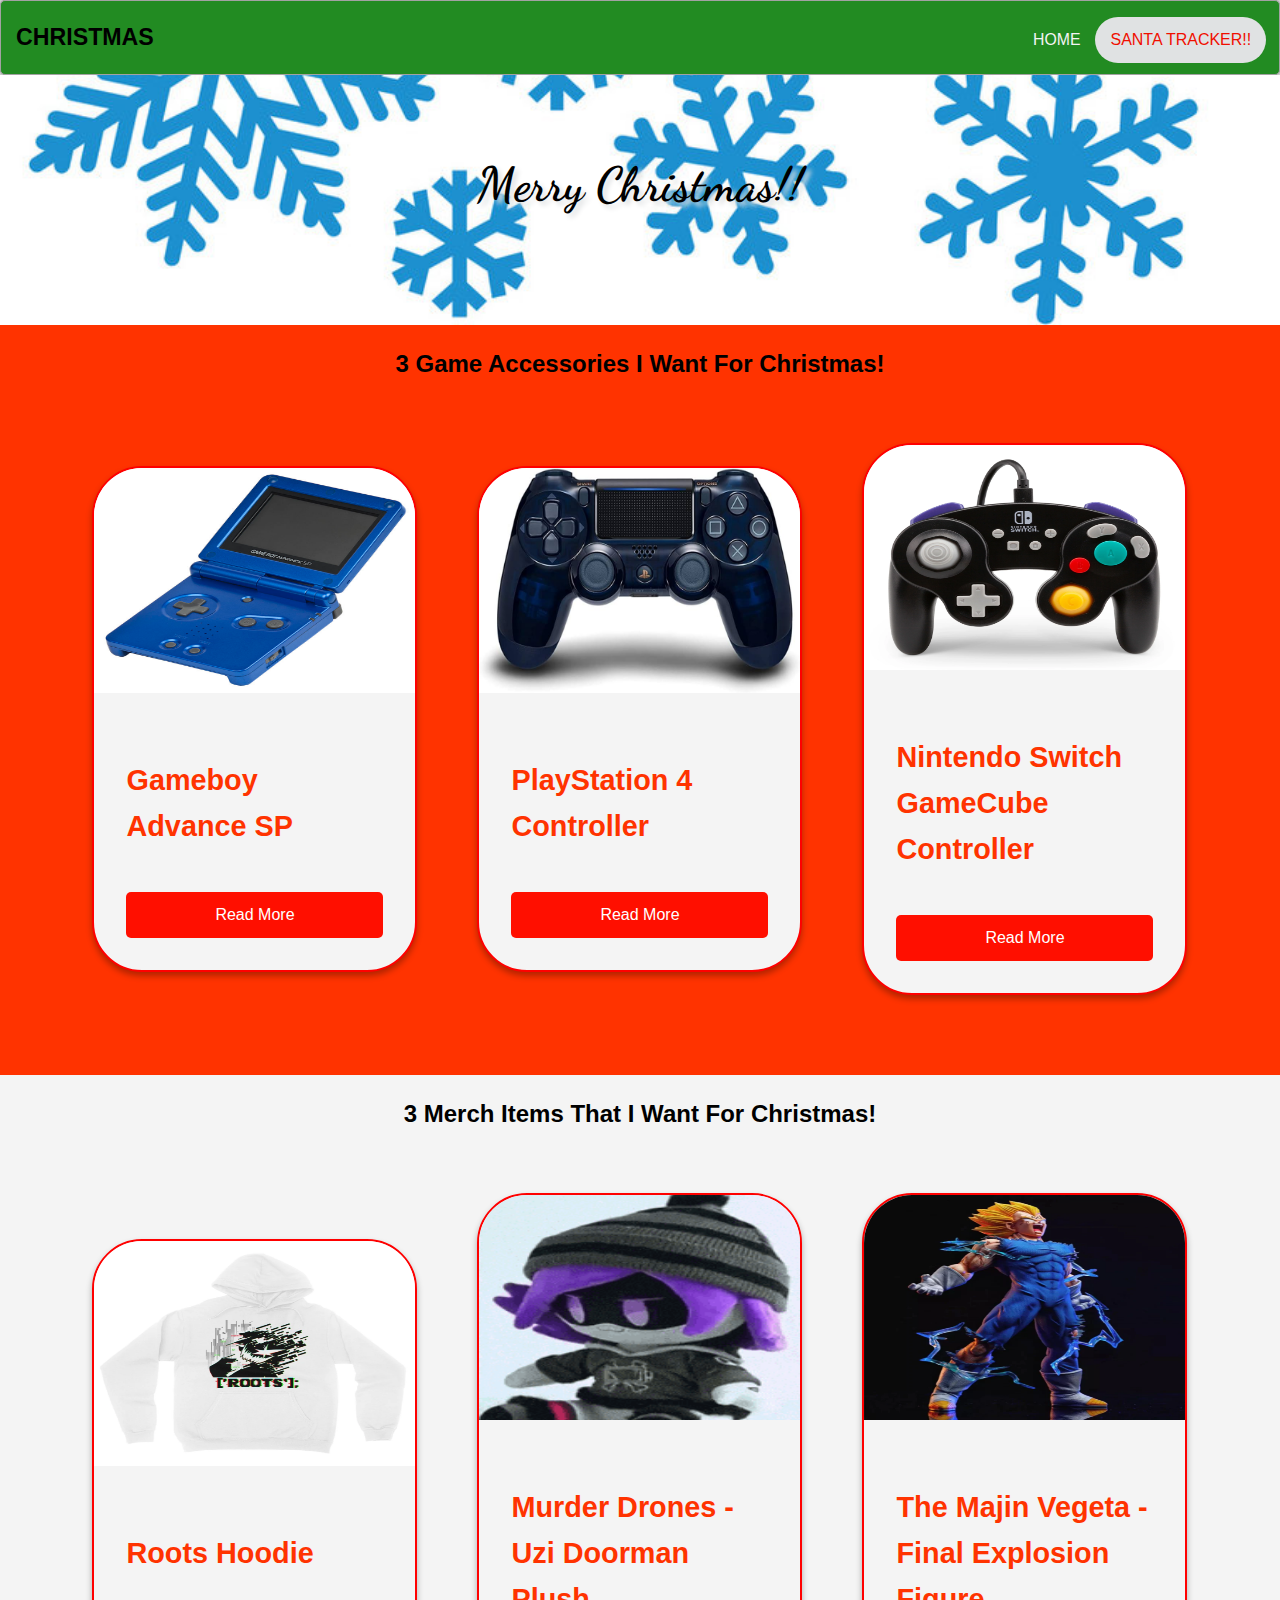
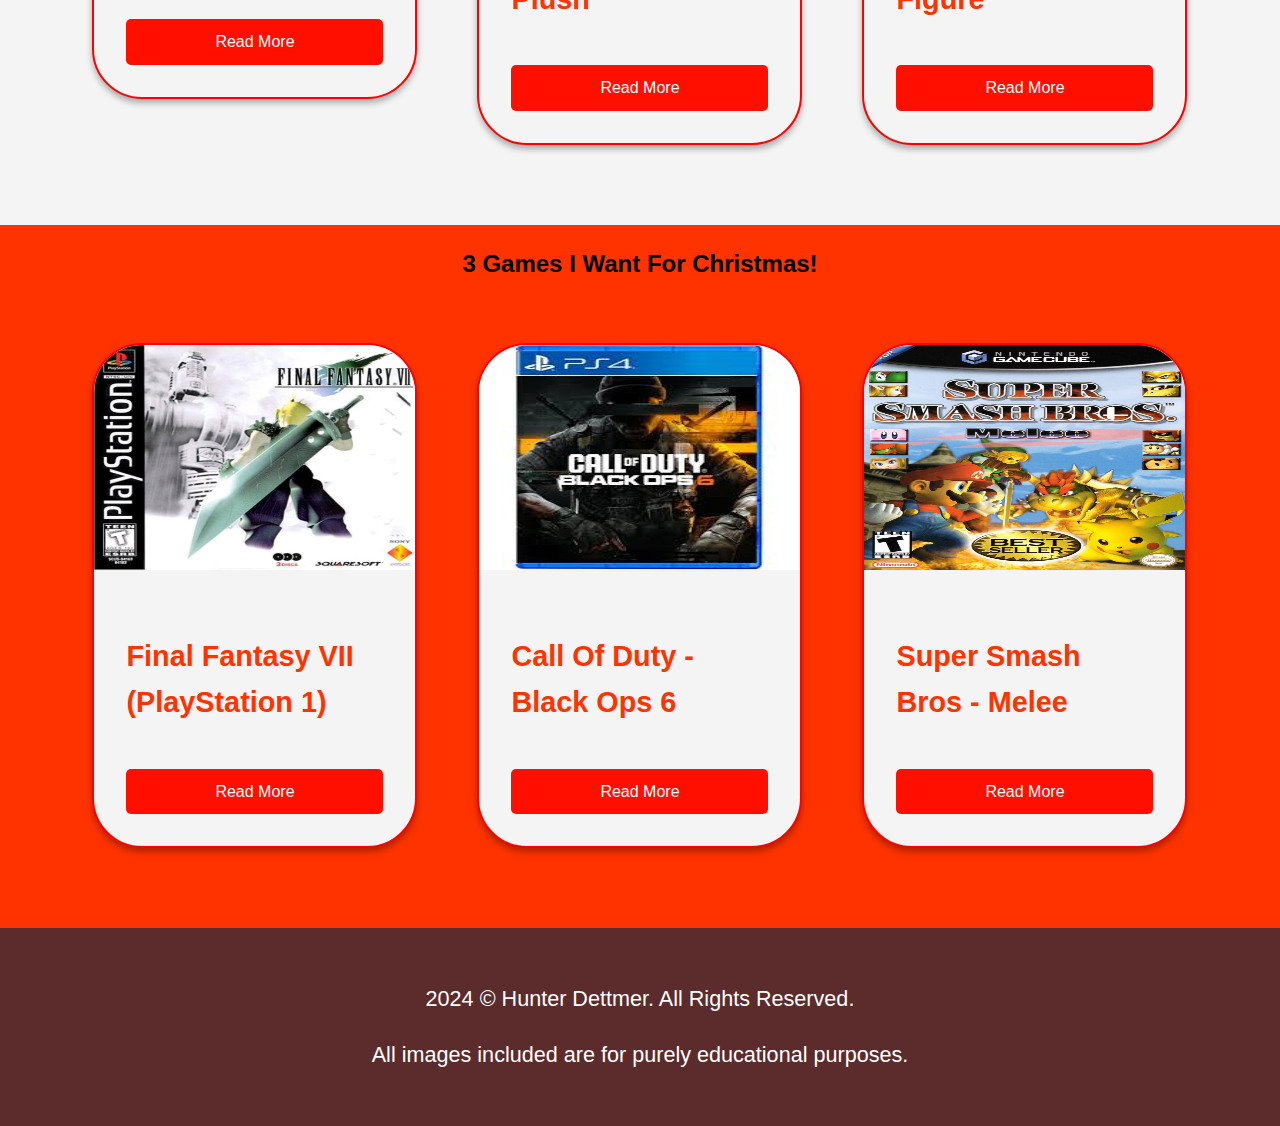
==== commit 522d705d: "completed project" ====
--- a/index.html
+++ b/index.html
@@ -131,10 +131,11 @@
             <!-- End of Media Card Section-->
             </div>
         </div>
-        <footer class="pgFooter">
-            <p>2024 &copy; Hunter Dettmer. All Rights Reserved.</p>
-            <p>All images included are for purely educational purposes.</p>
-        </footer>
     </div>
+
+    <footer class="pgFooter">
+        <p>2024 &copy; Hunter Dettmer. All Rights Reserved.</p>
+        <p>All images included are for purely educational purposes.</p>
+    </footer>
 </body>
 </html>--- a/css/styles.css
+++ b/css/styles.css
@@ -28,7 +28,7 @@
 h2, 
 h3,
 a {
-    color: #000000
+    color: #000000;
 }
 
 a {
@@ -42,6 +42,7 @@
 
 .main-nav {
     margin-top: 5px;
+    padding-right: 1%;
 }
 
 .logo a, 
@@ -120,6 +121,17 @@
     text-align: center;
 }
 
+.two p {
+    text-align: left;
+    font-size: 1.25em;
+    padding-left: 10%;
+    padding-right: 10%;
+}
+
+.two p a {
+    color: #f4f4f4;
+}
+
 .three {
     background-color: #f4f4f4;
     min-height: 150px;
@@ -132,10 +144,17 @@
     text-align: center;
 }
 
-.hero-one {
-    width: 750px;
-    display: block;
+.hero {
+    width: 500px;
+    display: inline-flex;
     padding: 1%;
+    float: none;
+}
+
+.item-name {
+    font-size: 2em;
+    color: #f4f4f4;
+    text-align: center;
 }
 
 /**** Add Card CSS Here *******/
@@ -157,8 +176,8 @@
     box-shadow: 0 4px 6px rgba(0,0,0,0.3);
     overflow: hidden;
     margin-top: 10px;
-    margin-left: 20px;
-    margin-right: 20px;
+    margin-left: 30px;
+    margin-right: 30px;
     transition: 0.5s ease;
     margin-bottom: 5em;
 }
@@ -223,7 +242,7 @@
         }
     }
 
-    .hero-one {
+    .hero {
         float: none;
     }
 
@@ -257,8 +276,9 @@
         justify-content: space-between;
     }
 
-    .hero-one {
+    .hero {
         float: left;
+        display: block;
     }
 
     .container {
@@ -292,6 +312,7 @@
 
 .pgFooter {
     text-align: center;
+    font-size: 1.35em;
     margin-top: 0;
-    padding: 5%;
+    padding: 2.5%;
 }